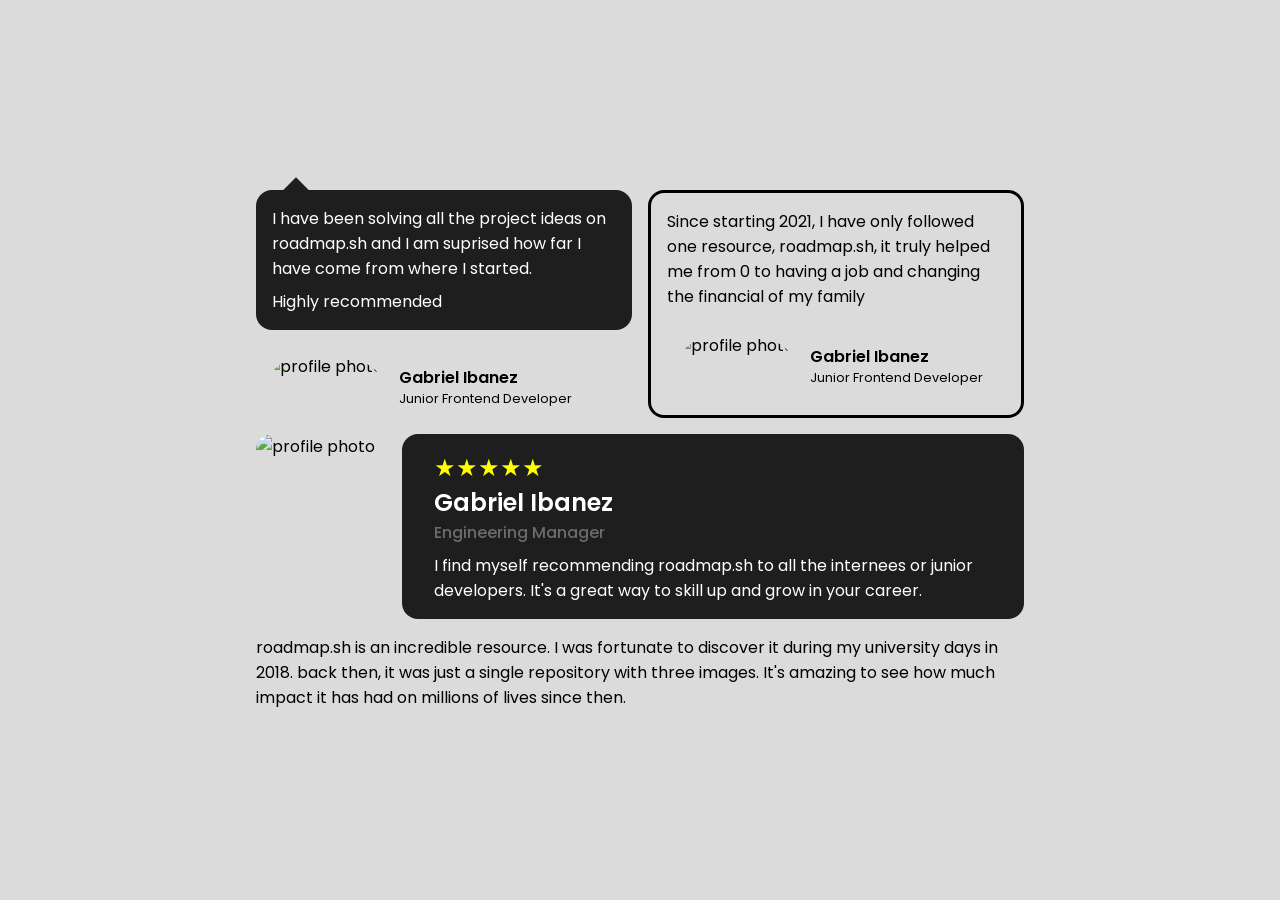
==== front-end-projects/05-testimonial-cards/index.html @ 1e2bdb18 "added testimonial cards in the list" ====
<!DOCTYPE html>
<html lang="en">
<head>
    <meta charset="UTF-8">
    <meta name="viewport" content="width=device-width, initial-scale=1.0">
    <link rel="stylesheet" href="styles/output.css">
    <link rel="shortcut icon" href="./images/anime-avatar.jpg" type="image/x-icon">
    <title>Testimonial Cards</title>
</head>
<body>
    <main class="testimonial-cards">
        <section class="cards card1">
            <section class="card1__speech">
                <p>I have been solving all the project ideas on roadmap.sh and I am suprised how far I have come from where I started.</p>
                <p style="margin-top: .5rem;">Highly recommended</p>
                <div class="arrow"></div>
            </section>
            <section class="profile">
                <img class="profile__avatar" src="/images/anime-avatar.jpg" alt="profile photo">
                <section class="profile__details">
                    <p class="profile__name">Gabriel Ibanez</p>
                    <p class="profile__title">Junior Frontend Developer</p>
                </section>
            </section>
        </section>
        <section class="cards card2">
            <section class="card2__speech">
                <p>Since starting 2021, I have only followed one resource, roadmap.sh, it truly helped me from 0 to having a job and changing the financial of my family</p>
            </section>
            <section class="profile">
                <img class="profile__avatar" src="/images/anime-avatar.jpg" alt="profile photo">
                <section class="profile__details">
                    <p class="profile__name">Gabriel Ibanez</p>
                    <p class="profile__title">Junior Frontend Developer</p>
                </section>
            </section>
        </section>
        <section class="cards card3">
            <img class="card3__image" src="/images/anime-avatar.jpg" alt="profile photo">
            <section class="card3__details">
                <div class="card3__rating" #ffd700;>★★★★★</div>
                <p class="card3__name">Gabriel Ibanez</p>
                <p class="card3__title">Engineering Manager</p>
                <p class="card3__speech">I find myself recommending roadmap.sh to all the internees or junior developers. It's a great way to skill up and grow in your career.</p>
            </section>
        </section>
        <section class="cards card4">
            <section class="speech4">
                <p>roadmap.sh is an incredible resource. I was fortunate to discover it during my university days in 2018. back then, it was just a single repository with three images. It's amazing to see how much impact it has had on millions of lives since then.</p>
            </section>
            <search>

            </search>
        </section>
    </main>
</body>
</html>
---- front-end-projects/05-testimonial-cards/styles/output.css ----
@import url("https://fonts.googleapis.com/css2?family=Inter:ital,opsz,wght@0,14..32,100..900;1,14..32,100..900&family=Outfit:wght@100..900&family=Poppins:ital,wght@0,100;0,200;0,300;0,400;0,500;0,600;0,700;0,800;0,900;1,100;1,200;1,300;1,400;1,500;1,600;1,700;1,800;1,900&family=Young+Serif&display=swap");
*::before, *::after, * {
  margin: 0;
  border: 0;
  padding: 0;
  box-sizing: border-box;
  font-size: 1rem;
}

body {
  font-family: "Poppins";
  display: flex;
  justify-content: center;
  align-items: center;
  height: 100vh;
  background-color: #dbdbdb;
}
body .testimonial-cards {
  width: 60vw;
  display: grid;
  gap: 1rem;
  grid-template-columns: repeat(2, 1fr);
}
body .testimonial-cards .cards {
  height: auto;
}
body .testimonial-cards .cards .profile {
  display: inline-flex;
  align-items: center;
  margin: 1.5rem 0 0 0.5rem;
  gap: 1rem;
}
body .testimonial-cards .cards .profile .profile__avatar {
  height: 4rem;
  border-radius: 50%;
}
body .testimonial-cards .cards .profile .profile__name {
  font-weight: 600;
}
body .testimonial-cards .cards .profile .profile__title {
  font-size: 0.8rem;
}
body .testimonial-cards .card1 .card1__speech {
  padding: 1rem;
  border-radius: 1rem;
  background-color: #1e1e1e;
  color: #fff;
}
body .testimonial-cards .card2 {
  border: 0.2rem solid black;
  padding: 1rem;
  border-radius: 1rem;
}
body .testimonial-cards .card3 {
  display: inline-flex;
  grid-column: span 2;
  gap: 1rem;
}
body .testimonial-cards .card3 .card3__image {
  height: 100%;
  width: 15rem;
  border-radius: 1rem;
}
body .testimonial-cards .card3 .card3__details {
  height: auto;
  padding: 1rem 2rem;
  border-radius: 1rem;
  background-color: #1e1e1e;
  color: #fff;
}
body .testimonial-cards .card3 .card3__details .card3__rating {
  font-size: 1.5rem;
  color: yellow;
}
body .testimonial-cards .card3 .card3__details .card3__name {
  font-size: 1.5rem;
  font-weight: 600;
}
body .testimonial-cards .card3 .card3__details .card3__title {
  color: rgb(107, 107, 107);
  font-weight: 500;
}
body .testimonial-cards .card3 .card3__details .card3__speech {
  margin-top: 0.5rem;
}
body .testimonial-cards .card4 {
  grid-column: span 2;
}
body .testimonial-cards .arrow {
  height: 2rem;
  width: 2rem;
  background-color: #1e1e1e;
  position: absolute;
  top: 11.5rem;
  left: 17.5rem;
  z-index: -1;
  transform: rotate(45deg);
}

/*# sourceMappingURL=output.css.map */
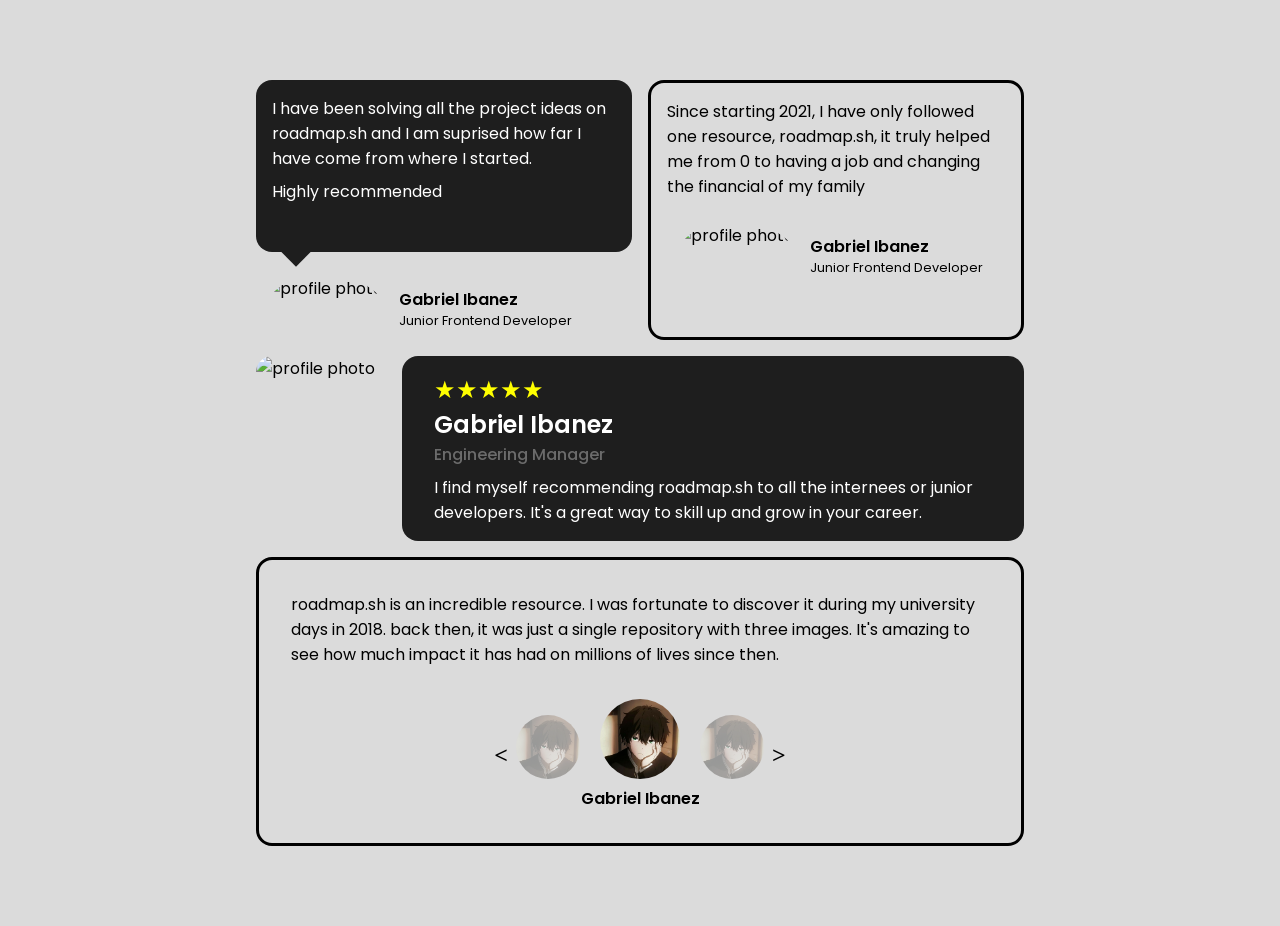
==== commit 093ad8fb: "update testimonial cards" ====
--- a/front-end-projects/05-testimonial-cards/index.html
+++ b/front-end-projects/05-testimonial-cards/index.html
@@ -48,9 +48,16 @@
             <section class="speech4">
                 <p>roadmap.sh is an incredible resource. I was fortunate to discover it during my university days in 2018. back then, it was just a single repository with three images. It's amazing to see how much impact it has had on millions of lives since then.</p>
             </section>
-            <search>
-
-            </search>
+            <section class="profile__container">
+                <p class="symbol"><</p>
+                <section class="profile__images">
+                    <img src="./images/anime-avatar.jpg" alt="avatar1">
+                    <img class="list-of-profile__active" src="./images/anime-avatar.jpg" alt="avatar2">
+                    <img src="./images/anime-avatar.jpg" alt="avatar3">
+                    <p class="list-of-profile__name">Gabriel Ibanez</p>
+                </section>
+                <p class="symbol">></p>
+            </section>
         </section>
     </main>
 </body>
--- a/front-end-projects/05-testimonial-cards/styles/output.css
+++ b/front-end-projects/05-testimonial-cards/styles/output.css
@@ -12,7 +12,9 @@
   display: flex;
   justify-content: center;
   align-items: center;
-  height: 100vh;
+  margin-top: 5rem;
+  margin-bottom: 5rem;
+  height: auto;
   background-color: #dbdbdb;
 }
 body .testimonial-cards {
@@ -84,15 +86,46 @@
   margin-top: 0.5rem;
 }
 body .testimonial-cards .card4 {
+  border: 0.2rem solid black;
+  padding: 2rem;
+  border-radius: 1rem;
   grid-column: span 2;
+}
+body .testimonial-cards .card4 .profile__container {
+  margin-top: 2rem;
+  display: flex;
+  justify-content: center;
+  align-items: center;
+}
+body .testimonial-cards .card4 .profile__container .profile__images {
+  text-align: center;
+}
+body .testimonial-cards .card4 .profile__container .profile__images img {
+  margin: 0 0.5rem;
+  width: 4rem;
+  height: 4rem;
+  border-radius: 50%;
+  opacity: 0.3;
+}
+body .testimonial-cards .card4 .profile__container .profile__images .list-of-profile__active {
+  width: 5rem;
+  height: 5rem;
+  opacity: 1;
+}
+body .testimonial-cards .card4 .profile__container .profile__images .list-of-profile__name {
+  font-weight: 600;
+}
+body .testimonial-cards .card4 .profile__container .symbol {
+  font-weight: 700;
+  font-size: 1.5rem;
 }
 body .testimonial-cards .arrow {
   height: 2rem;
   width: 2rem;
   background-color: #1e1e1e;
-  position: absolute;
-  top: 11.5rem;
-  left: 17.5rem;
+  position: relative;
+  top: 1.5rem;
+  left: 0.5rem;
   z-index: -1;
   transform: rotate(45deg);
 }
